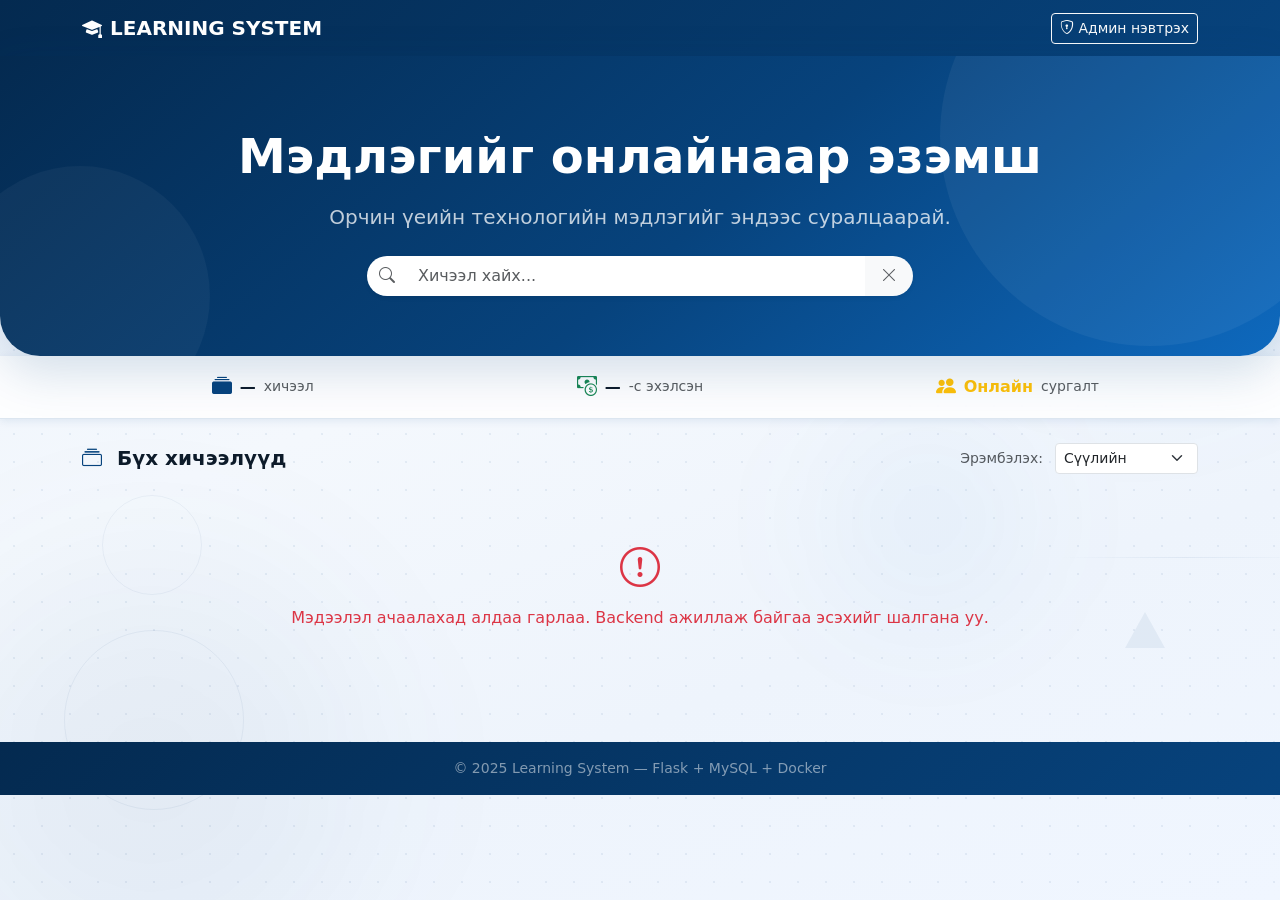
==== frontend/index.html @ e16eac42 "Full" ====
<!DOCTYPE html>
<html lang="mn">
<head>
    <meta charset="UTF-8">
    <meta name="viewport" content="width=device-width, initial-scale=1.0">
    <title>Сургалтын систем | Нүүр хуудас</title>
    <link href="https://cdn.jsdelivr.net/npm/bootstrap@5.3.0/dist/css/bootstrap.min.css" rel="stylesheet">
    <link href="https://cdn.jsdelivr.net/npm/bootstrap-icons@1.10.5/font/bootstrap-icons.css" rel="stylesheet">
    <link rel="stylesheet" href="style.css">
</head>
<body>

    <!-- Background -->
    <div class="page-blob page-blob-1"></div>
    <div class="page-blob page-blob-2"></div>
    <div class="page-blob page-blob-3"></div>
    <div class="page-shape page-ring-1"></div>
    <div class="page-shape page-ring-2"></div>
    <div class="page-shape page-ring-3"></div>
    <div class="page-shape page-diamond"></div>
    <div class="page-shape page-square"></div>
    <div class="page-shape page-triangle"></div>
    <div class="page-shape page-streak-1"></div>
    <div class="page-shape page-streak-2"></div>

    <!-- Navbar -->
    <nav class="navbar navbar-expand-lg navbar-dark bg-dark shadow-sm">
        <div class="container">
            <a class="navbar-brand fw-bold" href="index.html">
                <i class="bi bi-mortarboard-fill me-2"></i>LEARNING SYSTEM
            </a>
            <div class="ms-auto">
                <a href="login.html" class="btn btn-outline-light btn-sm">
                    <i class="bi bi-shield-lock me-1"></i>Админ нэвтрэх
                </a>
            </div>
        </div>
    </nav>

    <!-- Hero -->
    <div class="hero-section text-center">
        <div class="container">
            <h1 class="display-5 fw-bold mb-3">Мэдлэгийг онлайнаар эзэмш</h1>
            <p class="lead opacity-75 mb-4">Орчин үеийн технологийн мэдлэгийг эндээс суралцаарай.</p>
            <!-- Search bar -->
            <div class="row justify-content-center">
                <div class="col-md-6">
                    <div class="input-group shadow-sm">
                        <span class="input-group-text bg-white border-0">
                            <i class="bi bi-search text-muted"></i>
                        </span>
                        <input type="text" id="userSearchInput" class="form-control border-0 py-2"
                               placeholder="Хичээл хайх..." oninput="filterUserCourses()">
                        <button class="btn btn-light border-0 px-3" onclick="clearSearch()">
                            <i class="bi bi-x-lg text-muted"></i>
                        </button>
                    </div>
                </div>
            </div>
        </div>
    </div>

    <!-- Stats bar -->
    <div class="bg-white border-bottom shadow-sm py-3">
        <div class="container">
            <div class="row text-center g-3">
                <div class="col-4">
                    <div class="d-flex align-items-center justify-content-center gap-2">
                        <i class="bi bi-collection-fill text-primary fs-5"></i>
                        <span class="fw-bold" id="user-stat-total">—</span>
                        <span class="text-muted small">хичээл</span>
                    </div>
                </div>
                <div class="col-4">
                    <div class="d-flex align-items-center justify-content-center gap-2">
                        <i class="bi bi-cash-coin text-success fs-5"></i>
                        <span class="fw-bold" id="user-stat-min">—</span>
                        <span class="text-muted small">-с эхэлсэн</span>
                    </div>
                </div>
                <div class="col-4">
                    <div class="d-flex align-items-center justify-content-center gap-2">
                        <i class="bi bi-people-fill text-warning fs-5"></i>
                        <span class="fw-bold text-warning">Онлайн</span>
                        <span class="text-muted small">сургалт</span>
                    </div>
                </div>
            </div>
        </div>
    </div>

    <!-- Filter & Sort -->
    <div class="container mt-4 mb-2">
        <div class="d-flex flex-wrap align-items-center justify-content-between gap-2">
            <h5 class="fw-bold mb-0">
                <i class="bi bi-collection me-2 text-primary"></i>
                Бүх хичээлүүд
                <span class="badge bg-primary bg-opacity-10 text-primary ms-1 small" id="course-count-badge"></span>
            </h5>
            <div class="d-flex gap-2 align-items-center">
                <label class="text-muted small me-1">Эрэмбэлэх:</label>
                <select id="sortSelect" class="form-select form-select-sm" style="width:auto" onchange="filterUserCourses()">
                    <option value="default">Сүүлийн</option>
                    <option value="price-asc">Үнэ: бага→их</option>
                    <option value="price-desc">Үнэ: их→бага</option>
                    <option value="name-asc">Нэр: А→Я</option>
                </select>
            </div>
        </div>
    </div>

    <!-- Courses -->
    <div class="container my-3">
        <div id="course-display" class="row g-4">
            <div class="col-12 text-center py-5 text-muted">
                <div class="spinner-border text-primary" role="status"></div>
                <p class="mt-2">Мэдээллийг ачаалж байна...</p>
            </div>
        </div>
        <!-- No results message -->
        <div id="no-results" class="text-center py-5 d-none">
            <i class="bi bi-search fs-1 text-muted"></i>
            <p class="mt-3 text-muted">«<span id="search-keyword"></span>» хайлтад тохирох хичээл олдсонгүй.</p>
            <button class="btn btn-outline-primary btn-sm" onclick="clearSearch()">Бүгдийг харах</button>
        </div>
    </div>

    <!-- Footer -->
    <footer class="bg-dark text-white-50 text-center py-3 mt-5 small">
        &copy; 2025 Learning System — Flask + MySQL + Docker
    </footer>

    <!-- Course Detail Modal -->
    <div class="modal fade" id="courseDetailModal" tabindex="-1">
        <div class="modal-dialog modal-dialog-centered modal-lg">
            <div class="modal-content border-0 shadow-lg">
                <div class="modal-header border-0 pb-0">
                    <span class="badge bg-primary bg-opacity-10 text-primary fw-semibold px-3 py-2 rounded-pill">
                        <i class="bi bi-book me-1"></i>Хичээлийн дэлгэрэнгүй
                    </span>
                    <button type="button" class="btn-close" data-bs-dismiss="modal"></button>
                </div>
                <div class="modal-body px-4 pb-2">
                    <h3 class="fw-bold mb-2" id="detail-title"></h3>
                    <p class="text-muted" id="detail-description"></p>
                    <hr>
                    <div class="row g-3">
                        <div class="col-sm-4">
                            <div class="bg-light rounded-3 p-3 text-center">
                                <i class="bi bi-cash-coin text-success fs-3"></i>
                                <div class="fw-bold fs-5 mt-1" id="detail-price"></div>
                                <div class="text-muted small">Үнэ</div>
                            </div>
                        </div>
                        <div class="col-sm-4">
                            <div class="bg-light rounded-3 p-3 text-center">
                                <i class="bi bi-clock text-primary fs-3"></i>
                                <div class="fw-bold mt-1">Онлайн</div>
                                <div class="text-muted small">Хэлбэр</div>
                            </div>
                        </div>
                        <div class="col-sm-4">
                            <div class="bg-light rounded-3 p-3 text-center">
                                <i class="bi bi-award text-warning fs-3"></i>
                                <div class="fw-bold mt-1">Гэрчилгээ</div>
                                <div class="text-muted small">Олгоно</div>
                            </div>
                        </div>
                    </div>
                </div>
                <div class="modal-footer border-0 px-4">
                    <button class="btn btn-outline-secondary" data-bs-dismiss="modal">Хаах</button>
                    <button class="btn btn-primary px-4" id="enrollBtn">
                        <i class="bi bi-play-circle me-1"></i>Бүртгүүлэх
                    </button>
                </div>
            </div>
        </div>
    </div>

    <!-- Enrollment Success Modal -->
    <div class="modal fade" id="enrollSuccessModal" tabindex="-1">
        <div class="modal-dialog modal-dialog-centered">
            <div class="modal-content border-0 shadow">
                <div class="modal-body text-center py-5">
                    <div class="mb-3">
                        <i class="bi bi-check-circle-fill text-success" style="font-size:4rem;"></i>
                    </div>
                    <h4 class="fw-bold mb-2">Амжилттай бүртгүүллээ!</h4>
                    <p class="text-muted mb-1">Та <strong id="enrolled-course-name"></strong> хичээлд</p>
                    <p class="text-muted">амжилттай бүртгүүллээ.</p>
                    <button class="btn btn-success px-4 mt-2" data-bs-dismiss="modal">
                        <i class="bi bi-check me-1"></i>Сайн байна
                    </button>
                </div>
            </div>
        </div>
    </div>

    <script src="https://cdn.jsdelivr.net/npm/bootstrap@5.3.0/dist/js/bootstrap.bundle.min.js"></script>
    <script src="script.js"></script>
    <script src="index.js"></script>
</body>
</html>
---- frontend/style.css ----
/* ════════════════════════════════════════
   CSS Custom Properties
   ════════════════════════════════════════ */
:root {
    --brand:       rgb(7, 67, 125);
    --brand-dark:  rgb(4, 42, 80);
    --brand-light: rgba(7, 67, 125, .08);
    --brand-mid:   rgba(7, 67, 125, .16);
    --accent:      rgb(14, 105, 190);
    --surface:     #f0f5fb;
    --card-bg:     #ffffff;
    --border:      #dce6f0;
    --text:        #0d1b2a;
    --muted:       #5e7a96;
    --success:     #0a7c5c;
    --danger:      #c0392b;
    --radius-sm:   8px;
    --radius-md:   14px;
    --radius-lg:   22px;
    --shadow-sm:   0 2px 8px  rgba(7,67,125,.09);
    --shadow-md:   0 6px 24px rgba(7,67,125,.13);
    --shadow-lg:   0 16px 48px rgba(7,67,125,.17);
}

/* ════════════════════════════════════════
   Shared animations
   ════════════════════════════════════════ */
@keyframes bgFloat1 {
    0%,100% { transform: translate(0,0) scale(1); }
    33%      { transform: translate(50px,-60px) scale(1.07); }
    66%      { transform: translate(-35px,45px) scale(.94); }
}
@keyframes bgFloat2 {
    0%,100% { transform: translate(0,0) scale(1); }
    40%      { transform: translate(-55px,50px) scale(1.09); }
    70%      { transform: translate(40px,-35px) scale(.93); }
}
@keyframes bgFloat3 {
    0%,100% { transform: translate(0,0) scale(1); }
    50%      { transform: translate(35px,55px) scale(1.05); }
}
@keyframes bgDrift {
    0%,100% { transform: translateY(0); }
    50%      { transform: translateY(-16px); }
}
@keyframes bgSpin {
    from { transform: rotate(0deg); }
    to   { transform: rotate(360deg); }
}
@keyframes bgPulse {
    0%,100% { opacity:.12; transform:scale(1); }
    50%      { opacity:.05; transform:scale(1.1); }
}
@keyframes bgShimmer {
    0%   { background-position: -400px 0; }
    100% { background-position: 400px 0; }
}

/* ════════════════════════════════════════
   Bootstrap colour overrides
   ════════════════════════════════════════ */
.btn-primary {
    background-color: var(--brand) !important;
    border-color: var(--brand) !important;
}
.btn-primary:hover, .btn-primary:focus {
    background-color: var(--brand-dark) !important;
    border-color: var(--brand-dark) !important;
    box-shadow: 0 4px 14px rgba(7,67,125,.35) !important;
}
.btn-outline-primary {
    color: var(--brand) !important;
    border-color: var(--brand) !important;
}
.btn-outline-primary:hover {
    background-color: var(--brand) !important;
    color: #fff !important;
}
.text-primary   { color: var(--brand) !important; }
.bg-primary     { background-color: var(--brand) !important; }
.border-primary { border-color: var(--brand) !important; }
.badge.bg-primary { background-color: var(--brand) !important; }

/* ════════════════════════════════════════
   Base
   ════════════════════════════════════════ */
body {
    font-family: 'Segoe UI', system-ui, sans-serif;
    color: var(--text);
    min-height: 100vh;
    position: relative;
    overflow-x: hidden;

    /* Light gradient base */
    background:
        linear-gradient(160deg,
            #eaf2fb 0%,
            #f4f8fd 40%,
            #eef4fc 70%,
            #f0f6ff 100%
        );
}

/* ── Subtle dot mesh overlay ── */
body::before {
    content: '';
    position: fixed;
    inset: 0;
    background-image:
        radial-gradient(rgba(7,67,125,.07) 1px, transparent 1px);
    background-size: 28px 28px;
    pointer-events: none;
    z-index: 0;
}

/* ── Light animated blobs ── */
.page-blob {
    position: fixed;
    border-radius: 50%;
    pointer-events: none;
    z-index: 0;
}
.page-blob-1 {
    width: 600px; height: 600px;
    background: radial-gradient(circle,
        rgba(7,67,125,.07) 0%,
        rgba(14,105,190,.04) 50%,
        transparent 75%);
    top: -180px; right: -150px;
    filter: blur(60px);
    animation: bgFloat1 20s ease-in-out infinite;
}
.page-blob-2 {
    width: 500px; height: 500px;
    background: radial-gradient(circle,
        rgba(4,42,80,.06) 0%,
        rgba(7,67,125,.03) 55%,
        transparent 80%);
    bottom: -120px; left: -100px;
    filter: blur(70px);
    animation: bgFloat2 25s ease-in-out infinite;
}
.page-blob-3 {
    width: 320px; height: 320px;
    background: radial-gradient(circle,
        rgba(14,105,190,.05) 0%,
        transparent 70%);
    top: 40%; left: 60%;
    filter: blur(50px);
    animation: bgFloat3 18s ease-in-out infinite;
}

/* ── Floating geometric shapes ── */
.page-shape {
    position: fixed;
    pointer-events: none;
    z-index: 0;
}
.page-ring-1 {
    width: 280px; height: 280px;
    border-radius: 50%;
    border: 1px solid rgba(7,67,125,.08);
    top: 8%; right: 6%;
    animation: bgPulse 10s ease-in-out infinite, bgDrift 14s ease-in-out infinite;
}
.page-ring-2 {
    width: 180px; height: 180px;
    border-radius: 50%;
    border: 1px solid rgba(7,67,125,.06);
    bottom: 10%; left: 5%;
    animation: bgPulse 12s ease-in-out infinite 3s, bgDrift 16s ease-in-out infinite 2s;
}
.page-ring-3 {
    width: 100px; height: 100px;
    border-radius: 50%;
    border: 1px solid rgba(7,67,125,.05);
    top: 55%; left: 8%;
    animation: bgPulse 8s ease-in-out infinite 1s;
}
.page-diamond {
    width: 54px; height: 54px;
    border: 1px solid rgba(7,67,125,.09);
    transform: rotate(45deg);
    top: 28%; right: 14%;
    animation: bgSpin 35s linear infinite, bgDrift 11s ease-in-out infinite;
}
.page-square {
    width: 32px; height: 32px;
    border: 1px solid rgba(7,67,125,.07);
    top: 18%; left: 10%;
    animation: bgSpin 22s linear infinite reverse, bgDrift 13s ease-in-out infinite 2s;
}
.page-triangle {
    width: 0; height: 0;
    border-left: 20px solid transparent;
    border-right: 20px solid transparent;
    border-bottom: 36px solid rgba(7,67,125,.06);
    bottom: 28%; right: 9%;
    animation: bgDrift 17s ease-in-out infinite 1s;
}
.page-streak-1 {
    width: 350px; height: 1px;
    background: linear-gradient(90deg,
        transparent, rgba(7,67,125,.1), transparent);
    top: 22%; left: -50px;
    animation: bgDrift 18s ease-in-out infinite;
}
.page-streak-2 {
    width: 250px; height: 1px;
    background: linear-gradient(90deg,
        transparent, rgba(7,67,125,.07), transparent);
    bottom: 38%; right: -30px;
    animation: bgDrift 20s ease-in-out infinite 5s;
}

/* ── All content above background ── */
nav, .hero-section, .container,
.container-fluid, footer,
.modal, .toast-container {
    position: relative;
    z-index: 1;
}

/* ════════════════════════════════════════
   Navbar
   ════════════════════════════════════════ */
.navbar.navbar-dark.bg-dark {
    background: linear-gradient(135deg,
        var(--brand-dark) 0%,
        var(--brand) 100%) !important;
    box-shadow: 0 2px 20px rgba(7,67,125,.3) !important;
}

/* ════════════════════════════════════════
   Hero section
   ════════════════════════════════════════ */
.hero-section {
    background: linear-gradient(140deg,
        var(--brand-dark) 0%,
        var(--brand) 55%,
        var(--accent) 100%);
    color: #fff;
    padding: 72px 0 60px;
    border-radius: 0 0 40px 40px;
    position: relative;
    overflow: hidden;
    box-shadow: var(--shadow-lg);
}
.hero-section::before {
    content: '';
    position: absolute;
    width: 420px; height: 420px;
    border-radius: 50%;
    background: rgba(255,255,255,.05);
    top: -130px; right: -80px;
    pointer-events: none;
}
.hero-section::after {
    content: '';
    position: absolute;
    width: 260px; height: 260px;
    border-radius: 50%;
    background: rgba(255,255,255,.04);
    bottom: -70px; left: -50px;
    pointer-events: none;
}

/* Hero search */
.hero-section .input-group {
    border-radius: 50px;
    overflow: hidden;
    box-shadow: 0 8px 32px rgba(0,0,0,.18);
}
.hero-section .input-group .form-control,
.hero-section .input-group .input-group-text,
.hero-section .input-group .btn {
    border-radius: 0;
    border: none;
    font-size: 1rem;
}
.hero-section .input-group .form-control:focus { box-shadow: none; }

/* ════════════════════════════════════════
   Stats bar
   ════════════════════════════════════════ */
.bg-white.border-bottom {
    background: rgba(255,255,255,.85) !important;
    backdrop-filter: blur(12px);
    border-bottom: 1px solid var(--border) !important;
    box-shadow: var(--shadow-sm) !important;
}

/* ════════════════════════════════════════
   Cards
   ════════════════════════════════════════ */
.card {
    border-radius: var(--radius-md);
    border: 1px solid var(--border);
    background: rgba(255,255,255,.9);
    backdrop-filter: blur(8px);
}

.course-card {
    transition: transform .22s ease, box-shadow .22s ease, border-color .22s;
    border-radius: var(--radius-md) !important;
    border: 1px solid var(--border) !important;
    background: rgba(255,255,255,.92) !important;
}
.course-card:hover {
    transform: translateY(-8px);
    box-shadow: var(--shadow-lg) !important;
    border-color: rgba(7,67,125,.22) !important;
}

.course-badge {
    background: var(--brand-light);
    color: var(--brand);
    font-weight: 600;
    font-size: .78rem;
    padding: 5px 12px;
    border-radius: 20px;
    display: inline-flex;
    align-items: center;
    gap: 4px;
    border: 1px solid rgba(7,67,125,.12);
}

/* ── Course card buttons ── */
.course-btn {
    display: inline-flex;
    align-items: center;
    gap: 5px;
    padding: 5px 13px;
    border-radius: 20px;
    font-size: .78rem;
    font-weight: 600;
    cursor: pointer;
    border: 1.5px solid transparent;
    transition: all .18s ease;
    white-space: nowrap;
    line-height: 1.4;
}
.course-btn i { font-size: .8rem; }

.course-btn-outline {
    background: transparent;
    border-color: #c8d8e8;
    color: var(--muted);
}
.course-btn-outline:hover {
    border-color: var(--brand);
    color: var(--brand);
    background: var(--brand-light);
}

.course-btn-primary {
    background: var(--brand);
    border-color: var(--brand);
    color: #fff;
    box-shadow: 0 2px 8px rgba(7,67,125,.25);
}
.course-btn-primary:hover {
    background: var(--brand-dark);
    border-color: var(--brand-dark);
    box-shadow: 0 4px 14px rgba(7,67,125,.35);
    transform: translateY(-1px);
}
.course-btn-primary:active { transform: translateY(0); }

/* ── Price tag ── */
.price-tag {
    color: var(--brand);
    font-size: 1.05rem;
    font-weight: 700;
    background: var(--brand-light);
    border-radius: var(--radius-sm);
    padding: 4px 12px;
    border: 1px solid rgba(7,67,125,.14);
}

/* ── Section label ── */
#course-count-badge {
    background: var(--brand-light) !important;
    color: var(--brand) !important;
    font-size: .78rem;
    border-radius: 20px;
    padding: 3px 10px;
}

.form-select:focus {
    border-color: var(--brand);
    box-shadow: 0 0 0 3px var(--brand-light);
}

/* ════════════════════════════════════════
   Table
   ════════════════════════════════════════ */
.table thead th {
    font-weight: 600;
    font-size: .82rem;
    text-transform: uppercase;
    letter-spacing: .5px;
    color: var(--muted);
}
.table td { vertical-align: middle; }

/* ════════════════════════════════════════
   Footer
   ════════════════════════════════════════ */
footer {
    background: linear-gradient(135deg,
        var(--brand-dark) 0%, var(--brand) 100%) !important;
    color: rgba(255,255,255,.5);
    font-size: .82rem;
}

/* ════════════════════════════════════════
   Modals
   ════════════════════════════════════════ */
#courseDetailModal .modal-content,
#enrollSuccessModal .modal-content {
    border-radius: var(--radius-lg);
    border: none;
    box-shadow: var(--shadow-lg);
    backdrop-filter: blur(12px);
}
#courseDetailModal .modal-header .badge {
    background: var(--brand-light) !important;
    color: var(--brand) !important;
    border-radius: 20px;
    font-size: .8rem;
}
#courseDetailModal .bg-light {
    background: var(--surface) !important;
    border-radius: var(--radius-md);
    border: 1px solid var(--border);
}
#enrollSuccessModal .bi-check-circle-fill,
#enrollSuccessModal .btn-success {
    color: var(--brand) !important;
}
#enrollSuccessModal .btn-success {
    background-color: var(--brand) !important;
    border-color: var(--brand) !important;
}
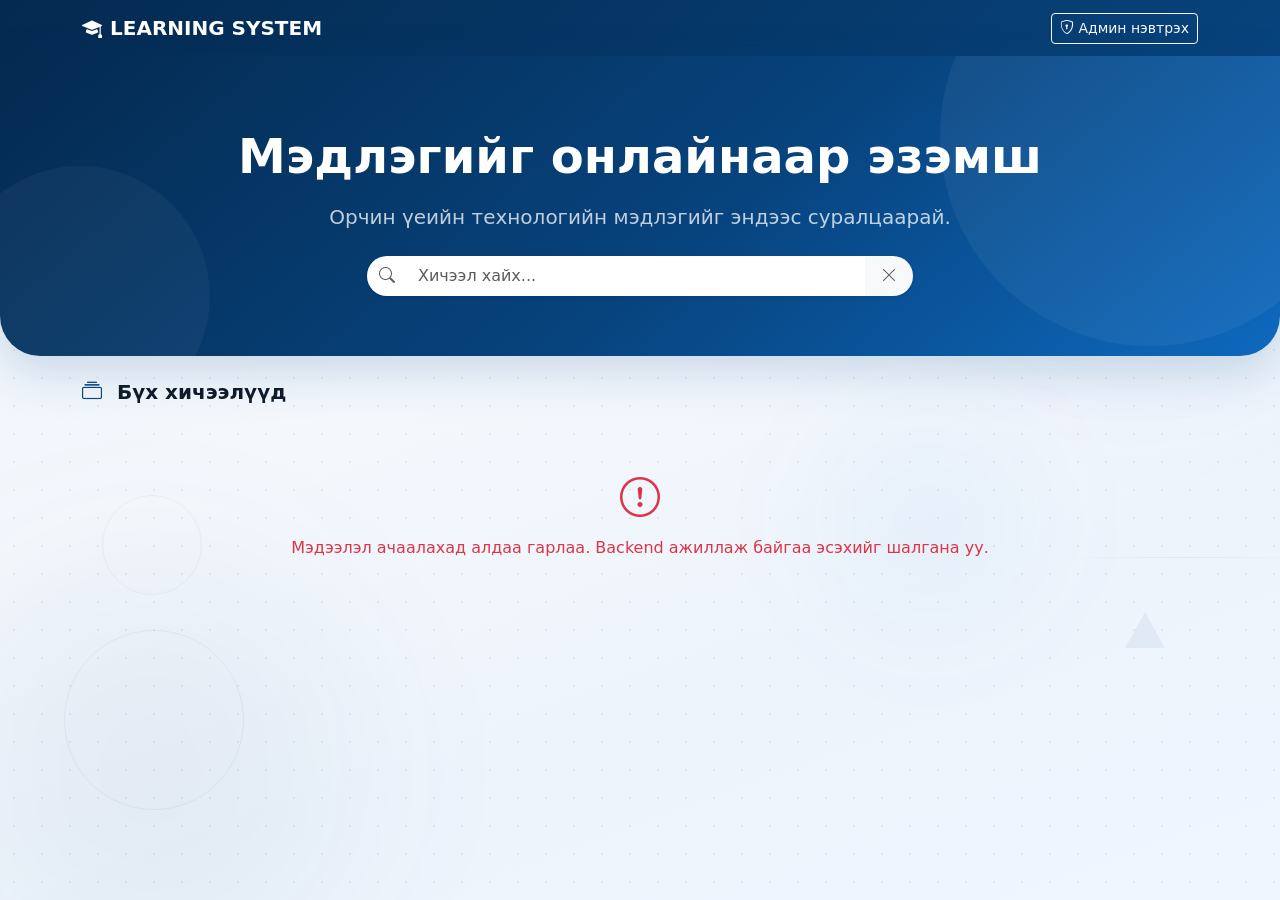
==== commit d1331bf6: "Fixed" ====
--- a/frontend/index.html
+++ b/frontend/index.html
@@ -60,35 +60,6 @@
         </div>
     </div>
 
-    <!-- Stats bar -->
-    <div class="bg-white border-bottom shadow-sm py-3">
-        <div class="container">
-            <div class="row text-center g-3">
-                <div class="col-4">
-                    <div class="d-flex align-items-center justify-content-center gap-2">
-                        <i class="bi bi-collection-fill text-primary fs-5"></i>
-                        <span class="fw-bold" id="user-stat-total">—</span>
-                        <span class="text-muted small">хичээл</span>
-                    </div>
-                </div>
-                <div class="col-4">
-                    <div class="d-flex align-items-center justify-content-center gap-2">
-                        <i class="bi bi-cash-coin text-success fs-5"></i>
-                        <span class="fw-bold" id="user-stat-min">—</span>
-                        <span class="text-muted small">-с эхэлсэн</span>
-                    </div>
-                </div>
-                <div class="col-4">
-                    <div class="d-flex align-items-center justify-content-center gap-2">
-                        <i class="bi bi-people-fill text-warning fs-5"></i>
-                        <span class="fw-bold text-warning">Онлайн</span>
-                        <span class="text-muted small">сургалт</span>
-                    </div>
-                </div>
-            </div>
-        </div>
-    </div>
-
     <!-- Filter & Sort -->
     <div class="container mt-4 mb-2">
         <div class="d-flex flex-wrap align-items-center justify-content-between gap-2">
@@ -97,15 +68,6 @@
                 Бүх хичээлүүд
                 <span class="badge bg-primary bg-opacity-10 text-primary ms-1 small" id="course-count-badge"></span>
             </h5>
-            <div class="d-flex gap-2 align-items-center">
-                <label class="text-muted small me-1">Эрэмбэлэх:</label>
-                <select id="sortSelect" class="form-select form-select-sm" style="width:auto" onchange="filterUserCourses()">
-                    <option value="default">Сүүлийн</option>
-                    <option value="price-asc">Үнэ: бага→их</option>
-                    <option value="price-desc">Үнэ: их→бага</option>
-                    <option value="name-asc">Нэр: А→Я</option>
-                </select>
-            </div>
         </div>
     </div>
 
@@ -125,12 +87,7 @@
         </div>
     </div>
 
-    <!-- Footer -->
-    <footer class="bg-dark text-white-50 text-center py-3 mt-5 small">
-        &copy; 2025 Learning System — Flask + MySQL + Docker
-    </footer>
-
-    <!-- Course Detail Modal -->
+<!-- Course Detail Modal -->
     <div class="modal fade" id="courseDetailModal" tabindex="-1">
         <div class="modal-dialog modal-dialog-centered modal-lg">
             <div class="modal-content border-0 shadow-lg">
@@ -167,37 +124,20 @@
                             </div>
                         </div>
                     </div>
+                    <hr>
+                    <h6 class="fw-bold mb-2">
+                        <i class="bi bi-collection-play me-2 text-primary"></i>Хичээлийн материалууд
+                    </h6>
+                    <div id="detail-lessons"></div>
                 </div>
                 <div class="modal-footer border-0 px-4">
                     <button class="btn btn-outline-secondary" data-bs-dismiss="modal">Хаах</button>
-                    <button class="btn btn-primary px-4" id="enrollBtn">
-                        <i class="bi bi-play-circle me-1"></i>Бүртгүүлэх
-                    </button>
                 </div>
             </div>
         </div>
     </div>
 
-    <!-- Enrollment Success Modal -->
-    <div class="modal fade" id="enrollSuccessModal" tabindex="-1">
-        <div class="modal-dialog modal-dialog-centered">
-            <div class="modal-content border-0 shadow">
-                <div class="modal-body text-center py-5">
-                    <div class="mb-3">
-                        <i class="bi bi-check-circle-fill text-success" style="font-size:4rem;"></i>
-                    </div>
-                    <h4 class="fw-bold mb-2">Амжилттай бүртгүүллээ!</h4>
-                    <p class="text-muted mb-1">Та <strong id="enrolled-course-name"></strong> хичээлд</p>
-                    <p class="text-muted">амжилттай бүртгүүллээ.</p>
-                    <button class="btn btn-success px-4 mt-2" data-bs-dismiss="modal">
-                        <i class="bi bi-check me-1"></i>Сайн байна
-                    </button>
-                </div>
-            </div>
-        </div>
-    </div>
-
-    <script src="https://cdn.jsdelivr.net/npm/bootstrap@5.3.0/dist/js/bootstrap.bundle.min.js"></script>
+<script src="https://cdn.jsdelivr.net/npm/bootstrap@5.3.0/dist/js/bootstrap.bundle.min.js"></script>
     <script src="script.js"></script>
     <script src="index.js"></script>
 </body>
--- a/frontend/style.css
+++ b/frontend/style.css
@@ -216,7 +216,7 @@
 /* ── All content above background ── */
 nav, .hero-section, .container,
 .container-fluid, footer,
-.modal, .toast-container {
+.toast-container {
     position: relative;
     z-index: 1;
 }
@@ -443,3 +443,42 @@
     background-color: var(--brand) !important;
     border-color: var(--brand) !important;
 }
+
+/* ── Lesson list in detail modal ── */
+#detail-lessons .border-bottom:last-child { border-bottom: none !important; }
+
+/* ══════════════════════════
+   RESPONSIVE — User side
+   ══════════════════════════ */
+
+@media (max-width: 767px) {
+    /* Hero */
+    .hero-section { padding: 40px 0 32px; border-radius: 0 0 24px 24px; }
+    .hero-section h1 { font-size: 1.5rem; }
+    .hero-section .lead { font-size: .95rem; }
+
+    /* Navbar */
+    .navbar .btn-outline-light { font-size: .78rem; padding: .25rem .55rem; }
+
+    /* Course cards */
+    .course-btn { padding: 4px 10px; font-size: .72rem; }
+    .price-tag { font-size: .9rem; padding: 3px 9px; }
+
+    /* Course detail modal */
+    .modal-dialog { margin: 8px; }
+    #courseDetailModal .modal-body { padding: 1rem !important; }
+    #courseDetailModal .modal-footer { padding: .75rem 1rem !important; }
+    #courseDetailModal .row.g-3 { --bs-gutter-x: .5rem; --bs-gutter-y: .5rem; }
+}
+
+@media (max-width: 576px) {
+    /* Stats bar */
+    .bg-white.border-bottom .col-4 .fw-bold { font-size: .9rem; }
+    .bg-white.border-bottom .col-4 .small { font-size: .7rem; }
+
+    /* Sort select */
+    #sortSelect { font-size: .8rem; }
+
+    /* Cards grid: 1 column */
+    #course-display .col-md-4 { width: 100%; }
+}
